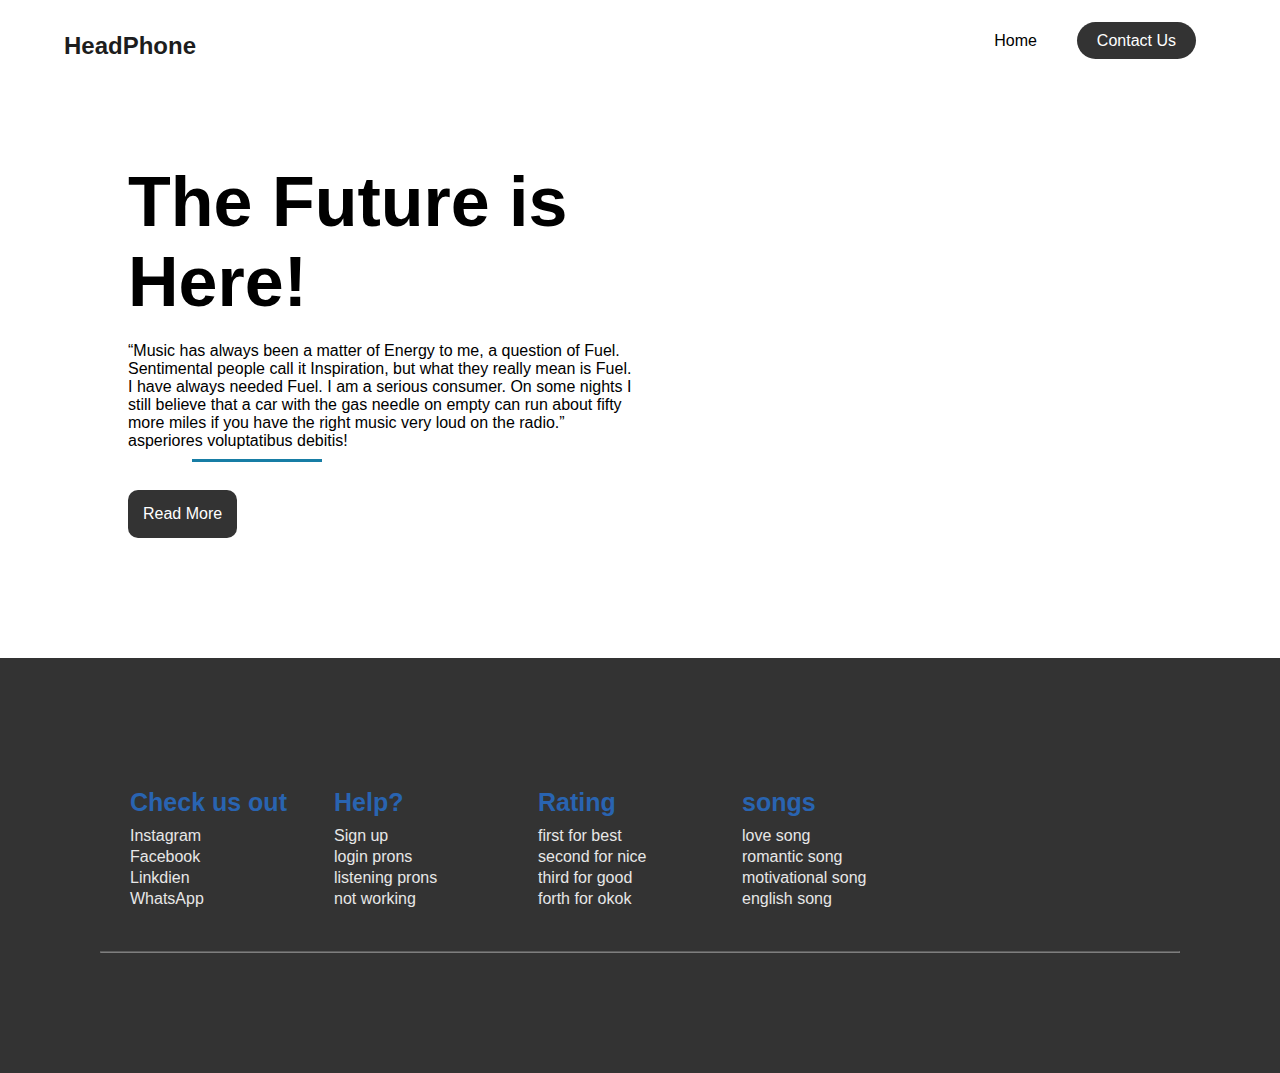
==== index.html @ fd7f1a48 "Add files via upload" ====
<!DOCTYPE html>
<html lang="en">
<head>
  <meta charset="UTF-8">
  <meta name="viewport" content="width=device-width, initial-scale=1.0">
  <meta http-equiv="X-UA-Compatible" content="ie=edge">
  <title>Modern website</title>
  <link rel="stylesheet" href="style.css">
</head>
<body>
  <nav class="navbar">
    <div class="nav-container container">
      <a href="#"><h2>HeadPhone</h2></a>
      <ul class="nav">
        <li><a href="#">Home</a></li>
        <li><a href="#" class="active">Contact Us</a></li>
      </ul>
    </div>
  </nav>
  <div class="header">
    <div class="container">
      <div>
        <h3>The Future is Here!</h3>
        <p>“Music has always been a matter of Energy to me, a question of Fuel. Sentimental people call it Inspiration, but what they really mean is Fuel. I have always needed Fuel. I am a serious consumer. On some nights I still believe that a car with the gas needle on empty can run about fifty more miles if you have the right music very loud on the radio.” asperiores voluptatibus debitis!</p>
        <a href="#" class="btn">Read More</a>
      </div>
      <img src="https://www.urbanears.com/on/demandware.static/-/Sites-zs-master-catalog/default/dw3ea85f87/images/urbanears/headphones/plattan-2-bluetooth/hi-res/Plattan2BT_Image_large_indigo@4x.png" alt="">
    </div>
  </div>
  <img src="https://png.pngtree.com/png-vector/20190504/ourlarge/pngtree-headphone-icon-design-template-vector-png-image_1020052.jpg" alt="" class="headphone">

  <footer class="footer">
    <div class="main-container">
      <div>
        <h4>Check us out</h4>
        <li>Instagram</li>
        <li>Facebook</li>
        <li>Linkdien</li>
        <li>WhatsApp</li>
      </div>
      <div>
          <h4>Help?</h4>
          <li>Sign up</li>
          <li>login prons</li>
          <li>listening prons</li>
          <li>not working</li>
        </div>
        <div>
            <h4>Rating</h4>
            <li>first for best</li>
            <li>second for nice</li>
            <li>third for good</li>
            <li>forth for okok</li>
        </div>
        <div>
            <h4>songs</h4>
            <li>love song</li>
            <li>romantic song</li>
            <li>motivational song</li>
            <li>english song</li>
        </div>
       
    </div>
    <hr>
  </footer>
  <!-- Headphone overlay -->
  <img src="https://png.pngtree.com/png-vector/20190504/ourlarge/pngtree-headphone-icon-design-template-vector-png-image_1020052.jpg" alt="" class="headphone2">
</body>
</html>
---- style.css ----
*{
    margin:0;
    padding:0;
    box-sizing:border-box;
  }
  
  body{
    font-family: "Nunito",sans-serif;
  }
  
  a{
    text-decoration: none;
  }
  
  li{
    list-style: none;
  }
  
  /* Nav */
  .navbar{
    width:90%;
    margin: auto;
  }
  
  .nav-container{
    padding: 2rem 0;
  }
  
  .nav-container h2{
    color:rgb(29, 29, 29);
  }
  
  .nav-container .nav{
    justify-self: flex-end;
  }
  
  .nav-container .nav {
    display: flex;
  }
  
  .nav-container .nav a{
    margin: 0 20px;
    color: black;
  }
  
  .nav-container .nav .active{
    background: #333;
    color: white;
    padding: 10px 20px;
    border-radius: 30px;
  }
  
  .header{
    width: 80%;
    margin: 70px auto;
  }
  
  .container{
    display: grid;
    grid-template-columns: repeat(2,1fr);
  }
  
  .container img{
    width: 100%;
  }
  
  .container div h3{
    font-size: 70px;
  }
  
  .container div h3::after{
    content: "";
    position: absolute;
    background: rgb(23, 125, 165);
    height: 3px;
    width: 130px;
    top: 51%;
    left: 15%;
  }
  
  .container div p{
    margin: 20px 0;
  }
  
  .container div a{
    padding: 15px;
    background: #333;
    margin: 20px 0;
    display: inline-block;
    color: #fff;
    border-radius: 10px;
  }
  
  .headphone{
    position: absolute;
    top: -10%;
    left: 5%;
    opacity: .1;
    z-index: -1;
  }
  
  /* Footer */
  footer{
    margin: 100px 0 0 0;
    background: #333;
    padding: 100px 100px;
  }
  
  footer .main-container{
    display: grid;
    grid-template-columns: repeat(5,1fr);
    padding: 20px 30px;
  }
  
  .main-container div h4{
    color: rgb(41, 100, 177);
    font-size: 25px;
    margin: 10px 0;
  }
  
  .main-container div li{
    cursor: pointer;
    margin: 3px 0;
    color: #e7e7e7;
  }
  
  hr{
    margin: 20px 0;
    opacity: .4;
  }
  
  .headphone2{
    position: absolute;
    top: 60%;
    right: 28%;
    opacity: .1;
    z-index: -1;
  }
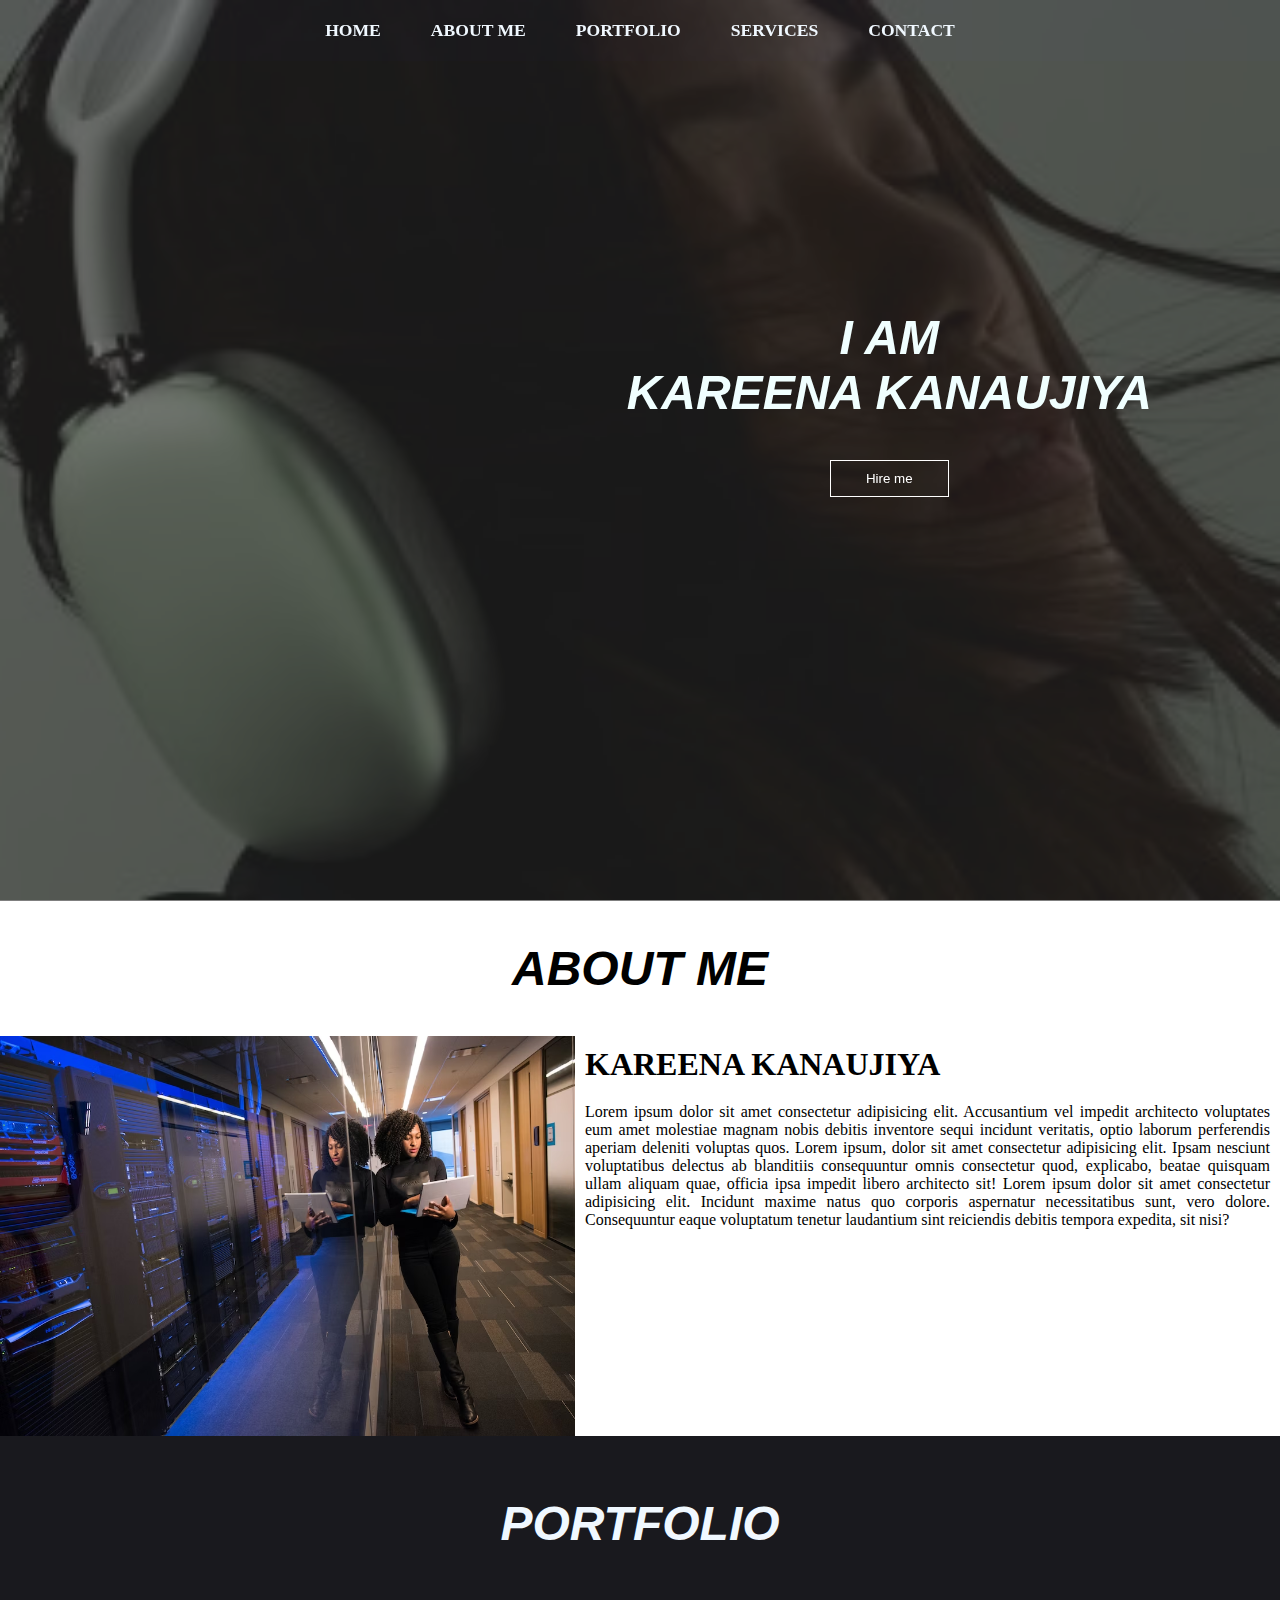
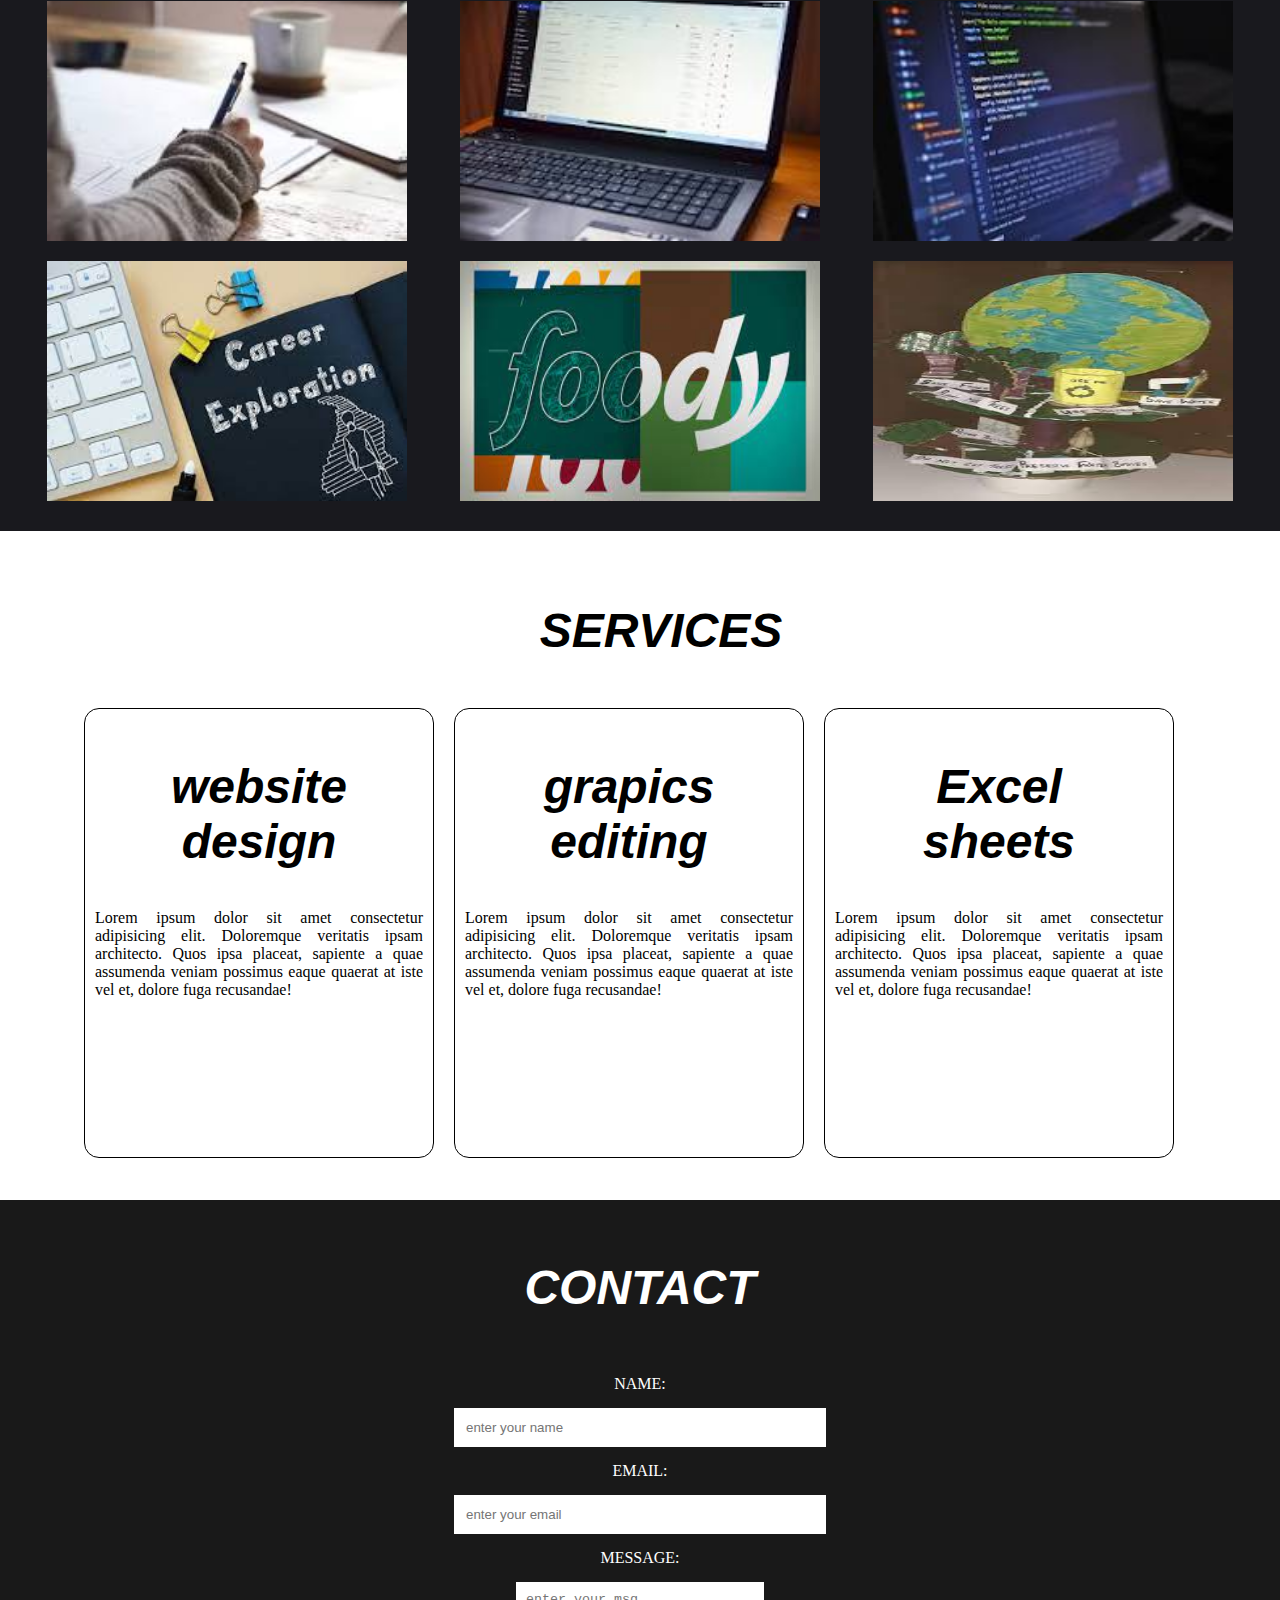
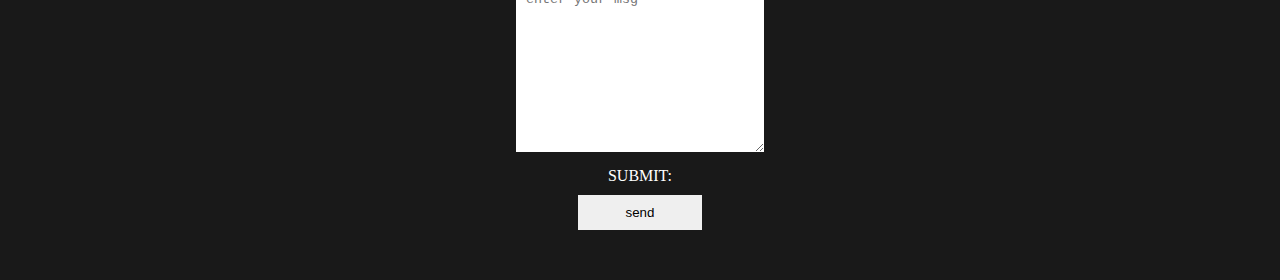
==== commit 30bf27cd: "#Codsoft Internship Task 2- Personal Portfolio   CodSoft #internship #webdevelopment #Codsoft" ====
--- a/index.html
+++ b/index.html
@@ -1,69 +1,106 @@
 <!DOCTYPE html>
 <html lang="en">
-<head>
-  <meta charset="UTF-8">
-  <meta name="viewport" content="width=device-width, initial-scale=1.0">
-  <meta http-equiv="X-UA-Compatible" content="ie=edge">
-  <title>Modern website</title>
-  <link rel="stylesheet" href="style.css">
-</head>
-<body>
-  <nav class="navbar">
-    <div class="nav-container container">
-      <a href="#"><h2>HeadPhone</h2></a>
-      <ul class="nav">
-        <li><a href="#">Home</a></li>
-        <li><a href="#" class="active">Contact Us</a></li>
+  <head>
+    <meta charset="UTF-8" />
+    <meta name="viewport" content="width=device-width, initial-scale=1.0" />
+    <title>personalportfolio</title>
+    <link rel="stylesheet" href="style.css" />
+    <link rel="stylesheet" media="screen and(max-width:800px)" href="table.css">
+  </head>
+  <body>
+    <nav class= "navbar">
+      <ul>
+        <li><a href="#home">HOME</a></li>
+        <li><a href="#about">ABOUT ME</a></li>
+        <li><a href="#portfolio">PORTFOLIO</a></li>
+        <li><a href="#services">SERVICES</a></li>
+        <li><a href="#contact"> CONTACT</a></li>
       </ul>
-    </div>
-  </nav>
-  <div class="header">
-    <div class="container">
-      <div>
-        <h3>The Future is Here!</h3>
-        <p>“Music has always been a matter of Energy to me, a question of Fuel. Sentimental people call it Inspiration, but what they really mean is Fuel. I have always needed Fuel. I am a serious consumer. On some nights I still believe that a car with the gas needle on empty can run about fifty more miles if you have the right music very loud on the radio.” asperiores voluptatibus debitis!</p>
-        <a href="#" class="btn">Read More</a>
+    </nav>
+    <section id="home">
+      <div class="main">
+        <h1 class="headings">
+          I AM <br />
+          KAREENA KANAUJIYA
+        </h1>
+        <button class="btn">Hire me</button>
       </div>
-      <img src="https://www.urbanears.com/on/demandware.static/-/Sites-zs-master-catalog/default/dw3ea85f87/images/urbanears/headphones/plattan-2-bluetooth/hi-res/Plattan2BT_Image_large_indigo@4x.png" alt="">
-    </div>
-  </div>
-  <img src="https://png.pngtree.com/png-vector/20190504/ourlarge/pngtree-headphone-icon-design-template-vector-png-image_1020052.jpg" alt="" class="headphone">
+    </section>
+    <section id="about">
+      <h1 class="headings">ABOUT ME</h1>
+      <div id="pic">
+        <img src="image2.jpg" alt="" />
+        <div id="intro">
+          <h2>KAREENA KANAUJIYA</h2>
+          <p>
+            Lorem ipsum dolor sit amet consectetur adipisicing elit. Accusantium
+            vel impedit architecto voluptates eum amet molestiae magnam nobis
+            debitis inventore sequi incidunt veritatis, optio laborum
+            perferendis aperiam deleniti voluptas quos. Lorem ipsum, dolor sit
+            amet consectetur adipisicing elit. Ipsam nesciunt voluptatibus
+            delectus ab blanditiis consequuntur omnis consectetur quod,
+            explicabo, beatae quisquam ullam aliquam quae, officia ipsa impedit
+            libero architecto sit! Lorem ipsum dolor sit amet consectetur
+            adipisicing elit. Incidunt maxime natus quo corporis aspernatur
+            necessitatibus sunt, vero dolore. Consequuntur eaque voluptatum
+            tenetur laudantium sint reiciendis debitis tempora expedita, sit
+            nisi?
+          </p>
+        </div>
+      </div>
+    </section>
+    <section id="portfolio">
+      <h1 class="headings">PORTFOLIO</h1>
+      <div class="gallery">
+        <img src="port1.jpg" alt="" />
+        <img src="port2.jpg" alt="" />
+        <img src="port3.jpg" alt="" />
+        <img src="port4.jpg" alt="" />
+        <img src="port5.jpg" alt="" />
+        <img src="port6.jpg" alt="" />
+      </div>
+    </section>
+    <section id="services">
+      <h1 class="headings">SERVICES</h1>
+      <div class="row">
+        <div class="box">
+        <h1 class="headings">website design</h1>
+        <p>
+        Lorem ipsum dolor sit amet consectetur adipisicing elit. Doloremque
+        veritatis ipsam architecto. Quos ipsa placeat, sapiente a quae assumenda
+        veniam possimus eaque quaerat at iste vel et, dolore fuga recusandae!
+      </p>
+        </div>
+        <div class="box">
+          <h1 class="headings">grapics editing</h1>
+          <p>
+          Lorem ipsum dolor sit amet consectetur adipisicing elit. Doloremque
+          veritatis ipsam architecto. Quos ipsa placeat, sapiente a quae assumenda
+          veniam possimus eaque quaerat at iste vel et, dolore fuga recusandae!
+        </p>
+        </div>
+        <div class="box">
+          <h1 class="headings">Excel <br>sheets</h1>
+          <p>
+          Lorem ipsum dolor sit amet consectetur adipisicing elit. Doloremque
+          veritatis ipsam architecto. Quos ipsa placeat, sapiente a quae assumenda
+          veniam possimus eaque quaerat at iste vel et, dolore fuga recusandae!
+        </p>
 
-  <footer class="footer">
-    <div class="main-container">
-      <div>
-        <h4>Check us out</h4>
-        <li>Instagram</li>
-        <li>Facebook</li>
-        <li>Linkdien</li>
-        <li>WhatsApp</li>
       </div>
-      <div>
-          <h4>Help?</h4>
-          <li>Sign up</li>
-          <li>login prons</li>
-          <li>listening prons</li>
-          <li>not working</li>
-        </div>
-        <div>
-            <h4>Rating</h4>
-            <li>first for best</li>
-            <li>second for nice</li>
-            <li>third for good</li>
-            <li>forth for okok</li>
-        </div>
-        <div>
-            <h4>songs</h4>
-            <li>love song</li>
-            <li>romantic song</li>
-            <li>motivational song</li>
-            <li>english song</li>
-        </div>
-       
-    </div>
-    <hr>
-  </footer>
-  <!-- Headphone overlay -->
-  <img src="https://png.pngtree.com/png-vector/20190504/ourlarge/pngtree-headphone-icon-design-template-vector-png-image_1020052.jpg" alt="" class="headphone2">
-</body>
+    </section>
+    <secton id="contact">
+      <h1 class="headings">CONTACT</h1>
+      <form action=" " class="form">
+        NAME:
+        <input type="text" name="NAME" class="input" placeholder="enter your name">
+        EMAIL:
+        <input type="text" name="email" class="input" placeholder="enter your email">
+        MESSAGE:
+        <textarea name="msg" id="msg" cols="40" rows="10" class="input" placeholder="enter your msg"></textarea>
+        SUBMIT:
+        <input type="submit" value="send" id="send">     
+      </form>
+    </secton>
+  </body>
 </html>
--- a/style.css
+++ b/style.css
@@ -1,139 +1,201 @@
 *{
-    margin:0;
-    padding:0;
-    box-sizing:border-box;
-  }
-  
-  body{
-    font-family: "Nunito",sans-serif;
-  }
-  
-  a{
+    margin: 0;
+    padding: 0;
+    box-sizing: border-box;
+}
+html{
+    scroll-behavior: smooth;
+}
+.navbar{
+    display: flex;
+    justify-content: center;
+    align-items: center;
+    background-color: rgba(0,0, 5, 0.5);
+    position: sticky;
+    top: 0;
+}
+.navbar ul{
+    display: flex;
+    list-style: none;
+    margin: 20px 0px;
+}
+.navbar ul li{
+    font-family: century;
+    font-size: 1.1rem;
+    font-weight: bold;
+}
+.navbar ul li a{
     text-decoration: none;
-  }
-  
-  li{
-    list-style: none;
-  }
-  
-  /* Nav */
-  .navbar{
-    width:90%;
-    margin: auto;
-  }
-  
-  .nav-container{
-    padding: 2rem 0;
-  }
-  
-  .nav-container h2{
-    color:rgb(29, 29, 29);
-  }
-  
-  .nav-container .nav{
-    justify-self: flex-end;
-  }
-  
-  .nav-container .nav {
-    display: flex;
-  }
-  
-  .nav-container .nav a{
-    margin: 0 20px;
+    color: aliceblue;
+    padding: 8px 25px;
+    transition: all .5s ease;
+}
+.navbar ul li a:hover{
+    background-color: white;
     color: black;
-  }
-  
-  .nav-container .nav .active{
-    background: #333;
-    color: white;
-    padding: 10px 20px;
-    border-radius: 30px;
-  }
-  
-  .header{
-    width: 80%;
-    margin: 70px auto;
-  }
-  
-  .container{
-    display: grid;
-    grid-template-columns: repeat(2,1fr);
-  }
-  
-  .container img{
-    width: 100%;
-  }
-  
-  .container div h3{
-    font-size: 70px;
-  }
-  
-  .container div h3::after{
+    box-shadow: 0 0 10px white;
+}
+#home{
+    display: flex;
+    flex-direction: column;
+    background-color: rgba(0,0, 0, 0.5);
+    height: 840px;
+    justify-content: center;
+    align-items: center;
+    color: azure;
+}
+#home::before{
     content: "";
     position: absolute;
-    background: rgb(23, 125, 165);
-    height: 3px;
-    width: 130px;
-    top: 51%;
-    left: 15%;
-  }
-  
-  .container div p{
-    margin: 20px 0;
-  }
-  
-  .container div a{
-    padding: 15px;
-    background: #333;
-    margin: 20px 0;
-    display: inline-block;
-    color: #fff;
-    border-radius: 10px;
-  }
-  
-  .headphone{
+    top: 0;
+    right: 0;
+    background: url('image1.jpg') no-repeat center/cover;
+    height: 900px;
+    width: 100%;
+    z-index:-1;
+    opacity: .8;
+}
+.main{
+    display: flex;
+    flex-direction: column;
+
+    align-items: center;
     position: absolute;
-    top: -10%;
-    left: 5%;
-    opacity: .1;
-    z-index: -1;
-  }
-  
-  /* Footer */
-  footer{
-    margin: 100px 0 0 0;
-    background: #333;
-    padding: 100px 100px;
-  }
-  
-  footer .main-container{
-    display: grid;
-    grid-template-columns: repeat(5,1fr);
-    padding: 20px 30px;
-  }
-  
-  .main-container div h4{
-    color: rgb(41, 100, 177);
-    font-size: 25px;
-    margin: 10px 0;
-  }
-  
-  .main-container div li{
+    top:30%;
+    right:10%;
+}
+.headings{
+    font-style:oblique;
+    font-family:'Lucida Sans', 'Lucida Sans Regular', 'Lucida Grande', 'Lucida Sans Unicode', Geneva, Verdana, sans-serif ;
+    font-size: 3rem;
+    text-align: center;
+    margin: 40px 0px;
+}
+.btn{
+    padding: 10px 35px;
+    background-color: transparent;
+    border: 1px solid white;
+    color: white;
+    outline: none;
+    transition: .6s ease;
+}
+.btn:hover{
     cursor: pointer;
-    margin: 3px 0;
-    color: #e7e7e7;
-  }
-  
-  hr{
-    margin: 20px 0;
-    opacity: .4;
-  }
-  
-  .headphone2{
-    position: absolute;
-    top: 60%;
-    right: 28%;
-    opacity: .1;
-    z-index: -1;
-  }
- +    background-color: white;
+    color:black;
+    box-shadow: 0 0 5px white,0 0 10px white,0 0 15px white;
+    font-weight: bold;
+}
+#about{
+    display: flex;
+    flex-direction: column;
+}
+#pic{
+    display: flex;
+}
+#pic img{
+    width: 575px;
+    height: 400px;
+}
+#intro{
+    display: flex;
+    flex-direction: column;
+    text-align: justify;
+    padding: 10px;
+}
+#intro h2{
+    font-size: 2rem;
+    margin-bottom: 20px;
+}
+#portfolio{
+    display: flex;
+    flex-direction: column;
+    background-color: rgba(0,0, 5, 0.9);
+    color: aliceblue;
+    align-items: center;
+    padding: 20PX;
+}
+.gallery{
+    display: flex;
+    flex-wrap: wrap;
+    justify-content: space-around;
+    box-sizing:border-box ;
+}
+.gallery img{
+    width: 360px;
+    height: 240px;
+    margin: 10px;
+}
+#services{
+    display: flex;
+    flex-direction: column;
+    padding: 32px;
+    margin-left: 42px;
+}
+.row{
+    display: flex;
+    justify-content: column;
+    flex-wrap: wrap;
+    box-sizing: border-box;
+}
+.box{
+    display: flex;
+    flex-direction:column ;
+    width: 350px;
+    height: 450px;
+    border: 1px solid black;
+    margin: 10px;
+    align-items: center;
+    text-align: justify;
+    padding: 10px;
+    border-radius: 15px;
+    background: linear-gradient(to top , rgb(151, 62, 62) 50%,white 50%);
+    background-size: 100% 200%;
+    transition: all .9s;
+}
+.box:hover{
+    background-position: left bottom;
+    color: white;
+    border: none;
+    box-shadow: 0 0 20px rgb(158, 73, 73);
+}
+#contact{
+    display: flex;
+    flex-direction: column;
+    box-sizing: border-box;
+    background-color: rgba(0,0, 0, 0.9);
+    color: white;
+    padding: 20px;
+}
+.form{
+    display: flex;
+    flex-direction: column;
+    box-sizing: border-box;
+    align-items: center;
+    margin: 20px 0px;
+}
+.input{
+    padding: 12px;
+    margin:15px ;
+    width: 30%;
+    border: none;
+    outline: none;
+}
+#msg{
+    width: 20%;
+    padding: 10px;
+    margin: 15px;
+    border: none;
+    outline: none;
+}
+#send{
+    width: 10%;
+    padding: 10px;
+    margin: 10px;
+    border: none;
+    outline: none;
+}
+#send:hover{
+    cursor: pointer;
+    box-shadow: 0 0 10px white;
+}--- a/table.css
+++ b/table.css
@@ -0,0 +1,31 @@
+.navbar ul{
+    flex-wrap: wrap;
+    justify-content: center;
+}
+
+
+
+.heading{
+    font-size: 2.5rem;
+}
+#pic{
+    flex-direction: column;
+    align-items: center;
+}
+#pic img{
+    width: 475px;
+    height: 300px;
+}
+#intro h2{
+    text-align: center;
+    padding: 10px ;
+}
+.input{
+    width: 60%;
+}
+#msg{
+    width: 55%;
+}
+#send{
+    width: 20%;
+}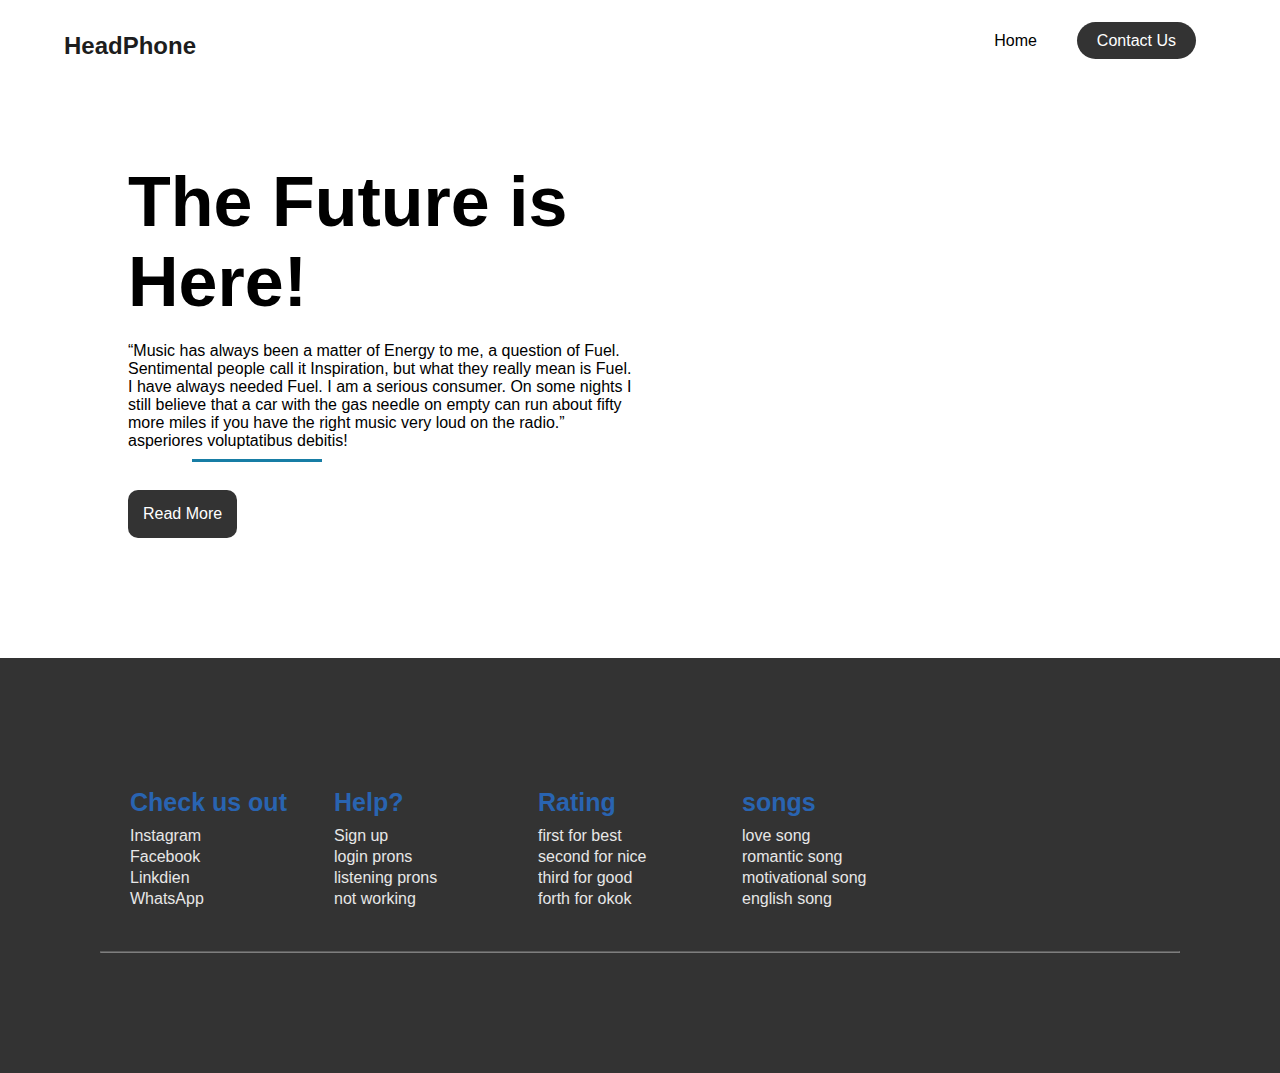
==== commit df612dc4: "Add files via upload" ====
--- a/index.html
+++ b/index.html
@@ -1,106 +1,69 @@
 <!DOCTYPE html>
 <html lang="en">
-  <head>
-    <meta charset="UTF-8" />
-    <meta name="viewport" content="width=device-width, initial-scale=1.0" />
-    <title>personalportfolio</title>
-    <link rel="stylesheet" href="style.css" />
-    <link rel="stylesheet" media="screen and(max-width:800px)" href="table.css">
-  </head>
-  <body>
-    <nav class= "navbar">
-      <ul>
-        <li><a href="#home">HOME</a></li>
-        <li><a href="#about">ABOUT ME</a></li>
-        <li><a href="#portfolio">PORTFOLIO</a></li>
-        <li><a href="#services">SERVICES</a></li>
-        <li><a href="#contact"> CONTACT</a></li>
+<head>
+  <meta charset="UTF-8">
+  <meta name="viewport" content="width=device-width, initial-scale=1.0">
+  <meta http-equiv="X-UA-Compatible" content="ie=edge">
+  <title>Modern website</title>
+  <link rel="stylesheet" href="style.css">
+</head>
+<body>
+  <nav class="navbar">
+    <div class="nav-container container">
+      <a href="#"><h2>HeadPhone</h2></a>
+      <ul class="nav">
+        <li><a href="#">Home</a></li>
+        <li><a href="#" class="active">Contact Us</a></li>
       </ul>
-    </nav>
-    <section id="home">
-      <div class="main">
-        <h1 class="headings">
-          I AM <br />
-          KAREENA KANAUJIYA
-        </h1>
-        <button class="btn">Hire me</button>
+    </div>
+  </nav>
+  <div class="header">
+    <div class="container">
+      <div>
+        <h3>The Future is Here!</h3>
+        <p>“Music has always been a matter of Energy to me, a question of Fuel. Sentimental people call it Inspiration, but what they really mean is Fuel. I have always needed Fuel. I am a serious consumer. On some nights I still believe that a car with the gas needle on empty can run about fifty more miles if you have the right music very loud on the radio.” asperiores voluptatibus debitis!</p>
+        <a href="#" class="btn">Read More</a>
       </div>
-    </section>
-    <section id="about">
-      <h1 class="headings">ABOUT ME</h1>
-      <div id="pic">
-        <img src="image2.jpg" alt="" />
-        <div id="intro">
-          <h2>KAREENA KANAUJIYA</h2>
-          <p>
-            Lorem ipsum dolor sit amet consectetur adipisicing elit. Accusantium
-            vel impedit architecto voluptates eum amet molestiae magnam nobis
-            debitis inventore sequi incidunt veritatis, optio laborum
-            perferendis aperiam deleniti voluptas quos. Lorem ipsum, dolor sit
-            amet consectetur adipisicing elit. Ipsam nesciunt voluptatibus
-            delectus ab blanditiis consequuntur omnis consectetur quod,
-            explicabo, beatae quisquam ullam aliquam quae, officia ipsa impedit
-            libero architecto sit! Lorem ipsum dolor sit amet consectetur
-            adipisicing elit. Incidunt maxime natus quo corporis aspernatur
-            necessitatibus sunt, vero dolore. Consequuntur eaque voluptatum
-            tenetur laudantium sint reiciendis debitis tempora expedita, sit
-            nisi?
-          </p>
+      <img src="https://www.urbanears.com/on/demandware.static/-/Sites-zs-master-catalog/default/dw3ea85f87/images/urbanears/headphones/plattan-2-bluetooth/hi-res/Plattan2BT_Image_large_indigo@4x.png" alt="">
+    </div>
+  </div>
+  <img src="https://png.pngtree.com/png-vector/20190504/ourlarge/pngtree-headphone-icon-design-template-vector-png-image_1020052.jpg" alt="" class="headphone">
+
+  <footer class="footer">
+    <div class="main-container">
+      <div>
+        <h4>Check us out</h4>
+        <li>Instagram</li>
+        <li>Facebook</li>
+        <li>Linkdien</li>
+        <li>WhatsApp</li>
+      </div>
+      <div>
+          <h4>Help?</h4>
+          <li>Sign up</li>
+          <li>login prons</li>
+          <li>listening prons</li>
+          <li>not working</li>
         </div>
-      </div>
-    </section>
-    <section id="portfolio">
-      <h1 class="headings">PORTFOLIO</h1>
-      <div class="gallery">
-        <img src="port1.jpg" alt="" />
-        <img src="port2.jpg" alt="" />
-        <img src="port3.jpg" alt="" />
-        <img src="port4.jpg" alt="" />
-        <img src="port5.jpg" alt="" />
-        <img src="port6.jpg" alt="" />
-      </div>
-    </section>
-    <section id="services">
-      <h1 class="headings">SERVICES</h1>
-      <div class="row">
-        <div class="box">
-        <h1 class="headings">website design</h1>
-        <p>
-        Lorem ipsum dolor sit amet consectetur adipisicing elit. Doloremque
-        veritatis ipsam architecto. Quos ipsa placeat, sapiente a quae assumenda
-        veniam possimus eaque quaerat at iste vel et, dolore fuga recusandae!
-      </p>
+        <div>
+            <h4>Rating</h4>
+            <li>first for best</li>
+            <li>second for nice</li>
+            <li>third for good</li>
+            <li>forth for okok</li>
         </div>
-        <div class="box">
-          <h1 class="headings">grapics editing</h1>
-          <p>
-          Lorem ipsum dolor sit amet consectetur adipisicing elit. Doloremque
-          veritatis ipsam architecto. Quos ipsa placeat, sapiente a quae assumenda
-          veniam possimus eaque quaerat at iste vel et, dolore fuga recusandae!
-        </p>
+        <div>
+            <h4>songs</h4>
+            <li>love song</li>
+            <li>romantic song</li>
+            <li>motivational song</li>
+            <li>english song</li>
         </div>
-        <div class="box">
-          <h1 class="headings">Excel <br>sheets</h1>
-          <p>
-          Lorem ipsum dolor sit amet consectetur adipisicing elit. Doloremque
-          veritatis ipsam architecto. Quos ipsa placeat, sapiente a quae assumenda
-          veniam possimus eaque quaerat at iste vel et, dolore fuga recusandae!
-        </p>
-
-      </div>
-    </section>
-    <secton id="contact">
-      <h1 class="headings">CONTACT</h1>
-      <form action=" " class="form">
-        NAME:
-        <input type="text" name="NAME" class="input" placeholder="enter your name">
-        EMAIL:
-        <input type="text" name="email" class="input" placeholder="enter your email">
-        MESSAGE:
-        <textarea name="msg" id="msg" cols="40" rows="10" class="input" placeholder="enter your msg"></textarea>
-        SUBMIT:
-        <input type="submit" value="send" id="send">     
-      </form>
-    </secton>
-  </body>
+       
+    </div>
+    <hr>
+  </footer>
+  <!-- Headphone overlay -->
+  <img src="https://png.pngtree.com/png-vector/20190504/ourlarge/pngtree-headphone-icon-design-template-vector-png-image_1020052.jpg" alt="" class="headphone2">
+</body>
 </html>
--- a/style.css
+++ b/style.css
@@ -1,201 +1,139 @@
 *{
-    margin: 0;
-    padding: 0;
-    box-sizing: border-box;
-}
-html{
-    scroll-behavior: smooth;
-}
-.navbar{
+    margin:0;
+    padding:0;
+    box-sizing:border-box;
+  }
+  
+  body{
+    font-family: "Nunito",sans-serif;
+  }
+  
+  a{
+    text-decoration: none;
+  }
+  
+  li{
+    list-style: none;
+  }
+  
+  /* Nav */
+  .navbar{
+    width:90%;
+    margin: auto;
+  }
+  
+  .nav-container{
+    padding: 2rem 0;
+  }
+  
+  .nav-container h2{
+    color:rgb(29, 29, 29);
+  }
+  
+  .nav-container .nav{
+    justify-self: flex-end;
+  }
+  
+  .nav-container .nav {
     display: flex;
-    justify-content: center;
-    align-items: center;
-    background-color: rgba(0,0, 5, 0.5);
-    position: sticky;
-    top: 0;
-}
-.navbar ul{
-    display: flex;
-    list-style: none;
-    margin: 20px 0px;
-}
-.navbar ul li{
-    font-family: century;
-    font-size: 1.1rem;
-    font-weight: bold;
-}
-.navbar ul li a{
-    text-decoration: none;
-    color: aliceblue;
-    padding: 8px 25px;
-    transition: all .5s ease;
-}
-.navbar ul li a:hover{
-    background-color: white;
+  }
+  
+  .nav-container .nav a{
+    margin: 0 20px;
     color: black;
-    box-shadow: 0 0 10px white;
-}
-#home{
-    display: flex;
-    flex-direction: column;
-    background-color: rgba(0,0, 0, 0.5);
-    height: 840px;
-    justify-content: center;
-    align-items: center;
-    color: azure;
-}
-#home::before{
+  }
+  
+  .nav-container .nav .active{
+    background: #333;
+    color: white;
+    padding: 10px 20px;
+    border-radius: 30px;
+  }
+  
+  .header{
+    width: 80%;
+    margin: 70px auto;
+  }
+  
+  .container{
+    display: grid;
+    grid-template-columns: repeat(2,1fr);
+  }
+  
+  .container img{
+    width: 100%;
+  }
+  
+  .container div h3{
+    font-size: 70px;
+  }
+  
+  .container div h3::after{
     content: "";
     position: absolute;
-    top: 0;
-    right: 0;
-    background: url('image1.jpg') no-repeat center/cover;
-    height: 900px;
-    width: 100%;
-    z-index:-1;
-    opacity: .8;
-}
-.main{
-    display: flex;
-    flex-direction: column;
-
-    align-items: center;
+    background: rgb(23, 125, 165);
+    height: 3px;
+    width: 130px;
+    top: 51%;
+    left: 15%;
+  }
+  
+  .container div p{
+    margin: 20px 0;
+  }
+  
+  .container div a{
+    padding: 15px;
+    background: #333;
+    margin: 20px 0;
+    display: inline-block;
+    color: #fff;
+    border-radius: 10px;
+  }
+  
+  .headphone{
     position: absolute;
-    top:30%;
-    right:10%;
-}
-.headings{
-    font-style:oblique;
-    font-family:'Lucida Sans', 'Lucida Sans Regular', 'Lucida Grande', 'Lucida Sans Unicode', Geneva, Verdana, sans-serif ;
-    font-size: 3rem;
-    text-align: center;
-    margin: 40px 0px;
-}
-.btn{
-    padding: 10px 35px;
-    background-color: transparent;
-    border: 1px solid white;
-    color: white;
-    outline: none;
-    transition: .6s ease;
-}
-.btn:hover{
+    top: -10%;
+    left: 5%;
+    opacity: .1;
+    z-index: -1;
+  }
+  
+  /* Footer */
+  footer{
+    margin: 100px 0 0 0;
+    background: #333;
+    padding: 100px 100px;
+  }
+  
+  footer .main-container{
+    display: grid;
+    grid-template-columns: repeat(5,1fr);
+    padding: 20px 30px;
+  }
+  
+  .main-container div h4{
+    color: rgb(41, 100, 177);
+    font-size: 25px;
+    margin: 10px 0;
+  }
+  
+  .main-container div li{
     cursor: pointer;
-    background-color: white;
-    color:black;
-    box-shadow: 0 0 5px white,0 0 10px white,0 0 15px white;
-    font-weight: bold;
-}
-#about{
-    display: flex;
-    flex-direction: column;
-}
-#pic{
-    display: flex;
-}
-#pic img{
-    width: 575px;
-    height: 400px;
-}
-#intro{
-    display: flex;
-    flex-direction: column;
-    text-align: justify;
-    padding: 10px;
-}
-#intro h2{
-    font-size: 2rem;
-    margin-bottom: 20px;
-}
-#portfolio{
-    display: flex;
-    flex-direction: column;
-    background-color: rgba(0,0, 5, 0.9);
-    color: aliceblue;
-    align-items: center;
-    padding: 20PX;
-}
-.gallery{
-    display: flex;
-    flex-wrap: wrap;
-    justify-content: space-around;
-    box-sizing:border-box ;
-}
-.gallery img{
-    width: 360px;
-    height: 240px;
-    margin: 10px;
-}
-#services{
-    display: flex;
-    flex-direction: column;
-    padding: 32px;
-    margin-left: 42px;
-}
-.row{
-    display: flex;
-    justify-content: column;
-    flex-wrap: wrap;
-    box-sizing: border-box;
-}
-.box{
-    display: flex;
-    flex-direction:column ;
-    width: 350px;
-    height: 450px;
-    border: 1px solid black;
-    margin: 10px;
-    align-items: center;
-    text-align: justify;
-    padding: 10px;
-    border-radius: 15px;
-    background: linear-gradient(to top , rgb(151, 62, 62) 50%,white 50%);
-    background-size: 100% 200%;
-    transition: all .9s;
-}
-.box:hover{
-    background-position: left bottom;
-    color: white;
-    border: none;
-    box-shadow: 0 0 20px rgb(158, 73, 73);
-}
-#contact{
-    display: flex;
-    flex-direction: column;
-    box-sizing: border-box;
-    background-color: rgba(0,0, 0, 0.9);
-    color: white;
-    padding: 20px;
-}
-.form{
-    display: flex;
-    flex-direction: column;
-    box-sizing: border-box;
-    align-items: center;
-    margin: 20px 0px;
-}
-.input{
-    padding: 12px;
-    margin:15px ;
-    width: 30%;
-    border: none;
-    outline: none;
-}
-#msg{
-    width: 20%;
-    padding: 10px;
-    margin: 15px;
-    border: none;
-    outline: none;
-}
-#send{
-    width: 10%;
-    padding: 10px;
-    margin: 10px;
-    border: none;
-    outline: none;
-}
-#send:hover{
-    cursor: pointer;
-    box-shadow: 0 0 10px white;
-}+    margin: 3px 0;
+    color: #e7e7e7;
+  }
+  
+  hr{
+    margin: 20px 0;
+    opacity: .4;
+  }
+  
+  .headphone2{
+    position: absolute;
+    top: 60%;
+    right: 28%;
+    opacity: .1;
+    z-index: -1;
+  }
+ 